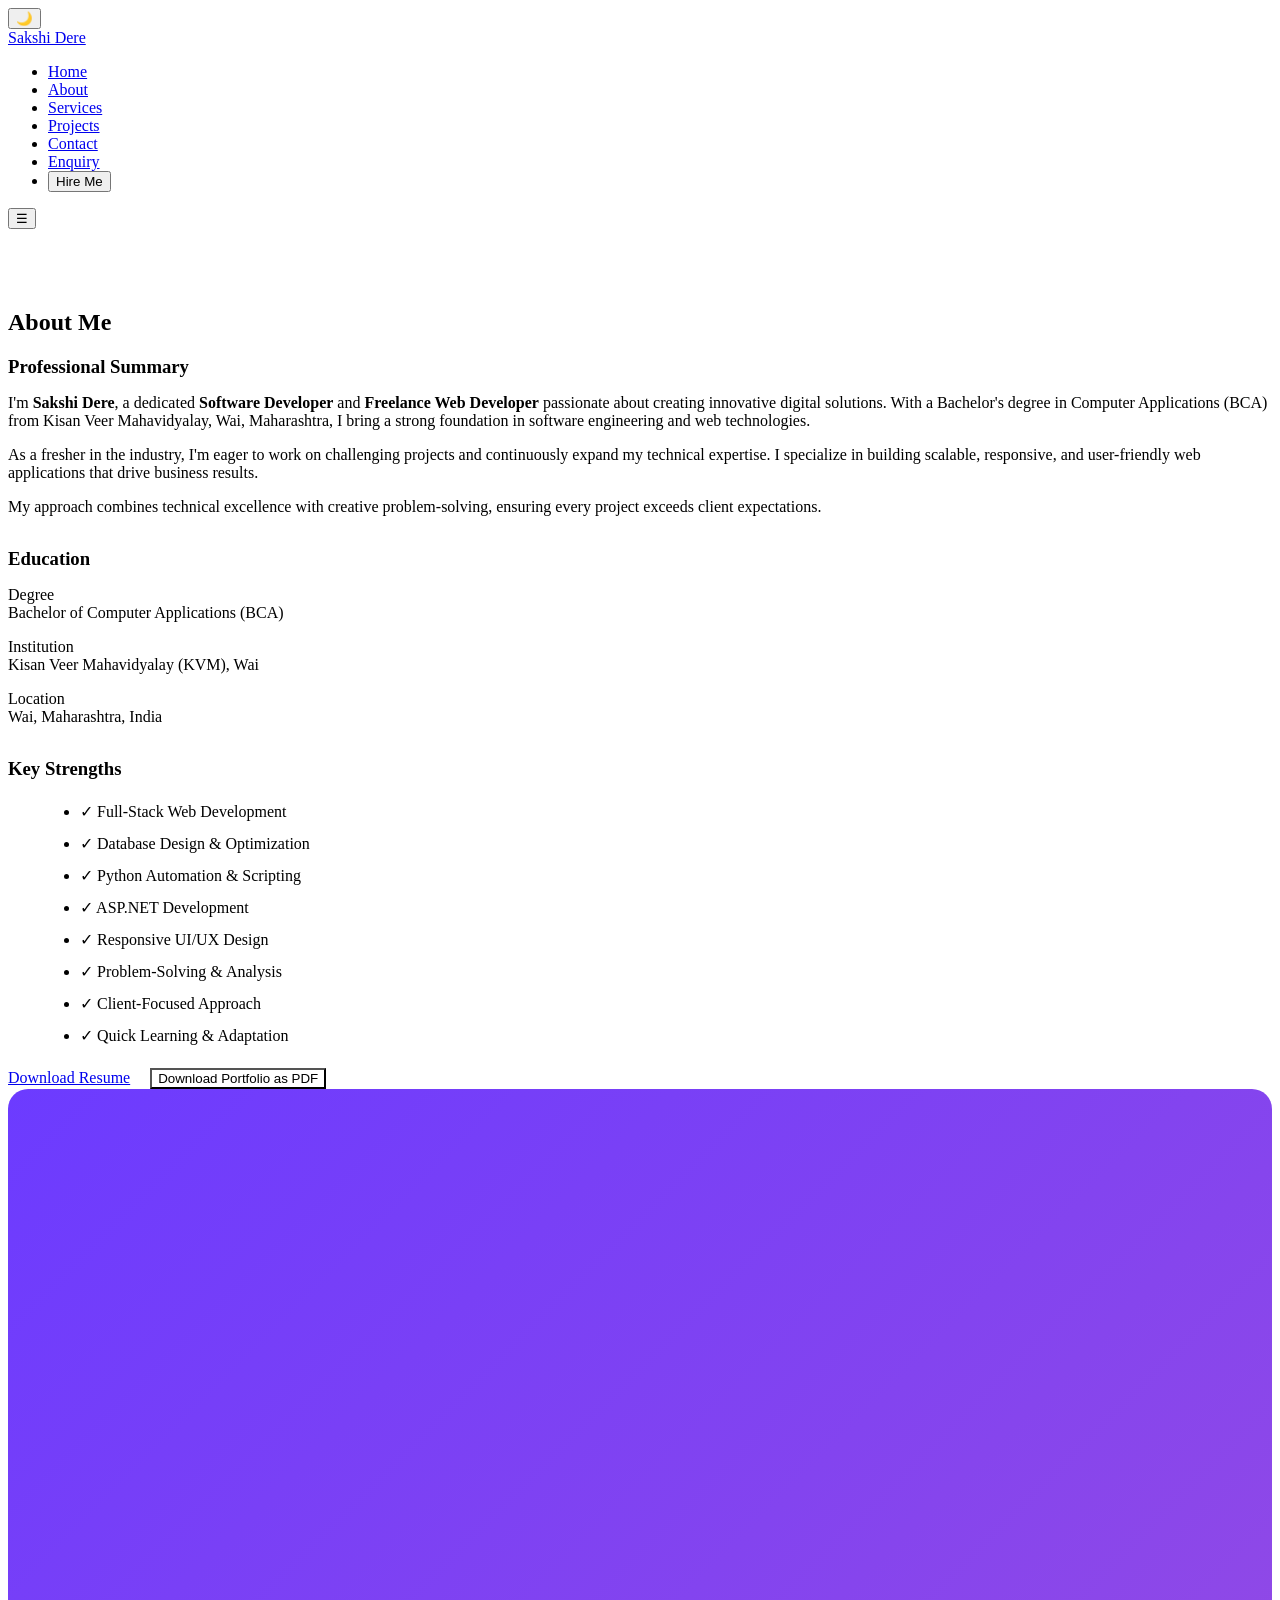
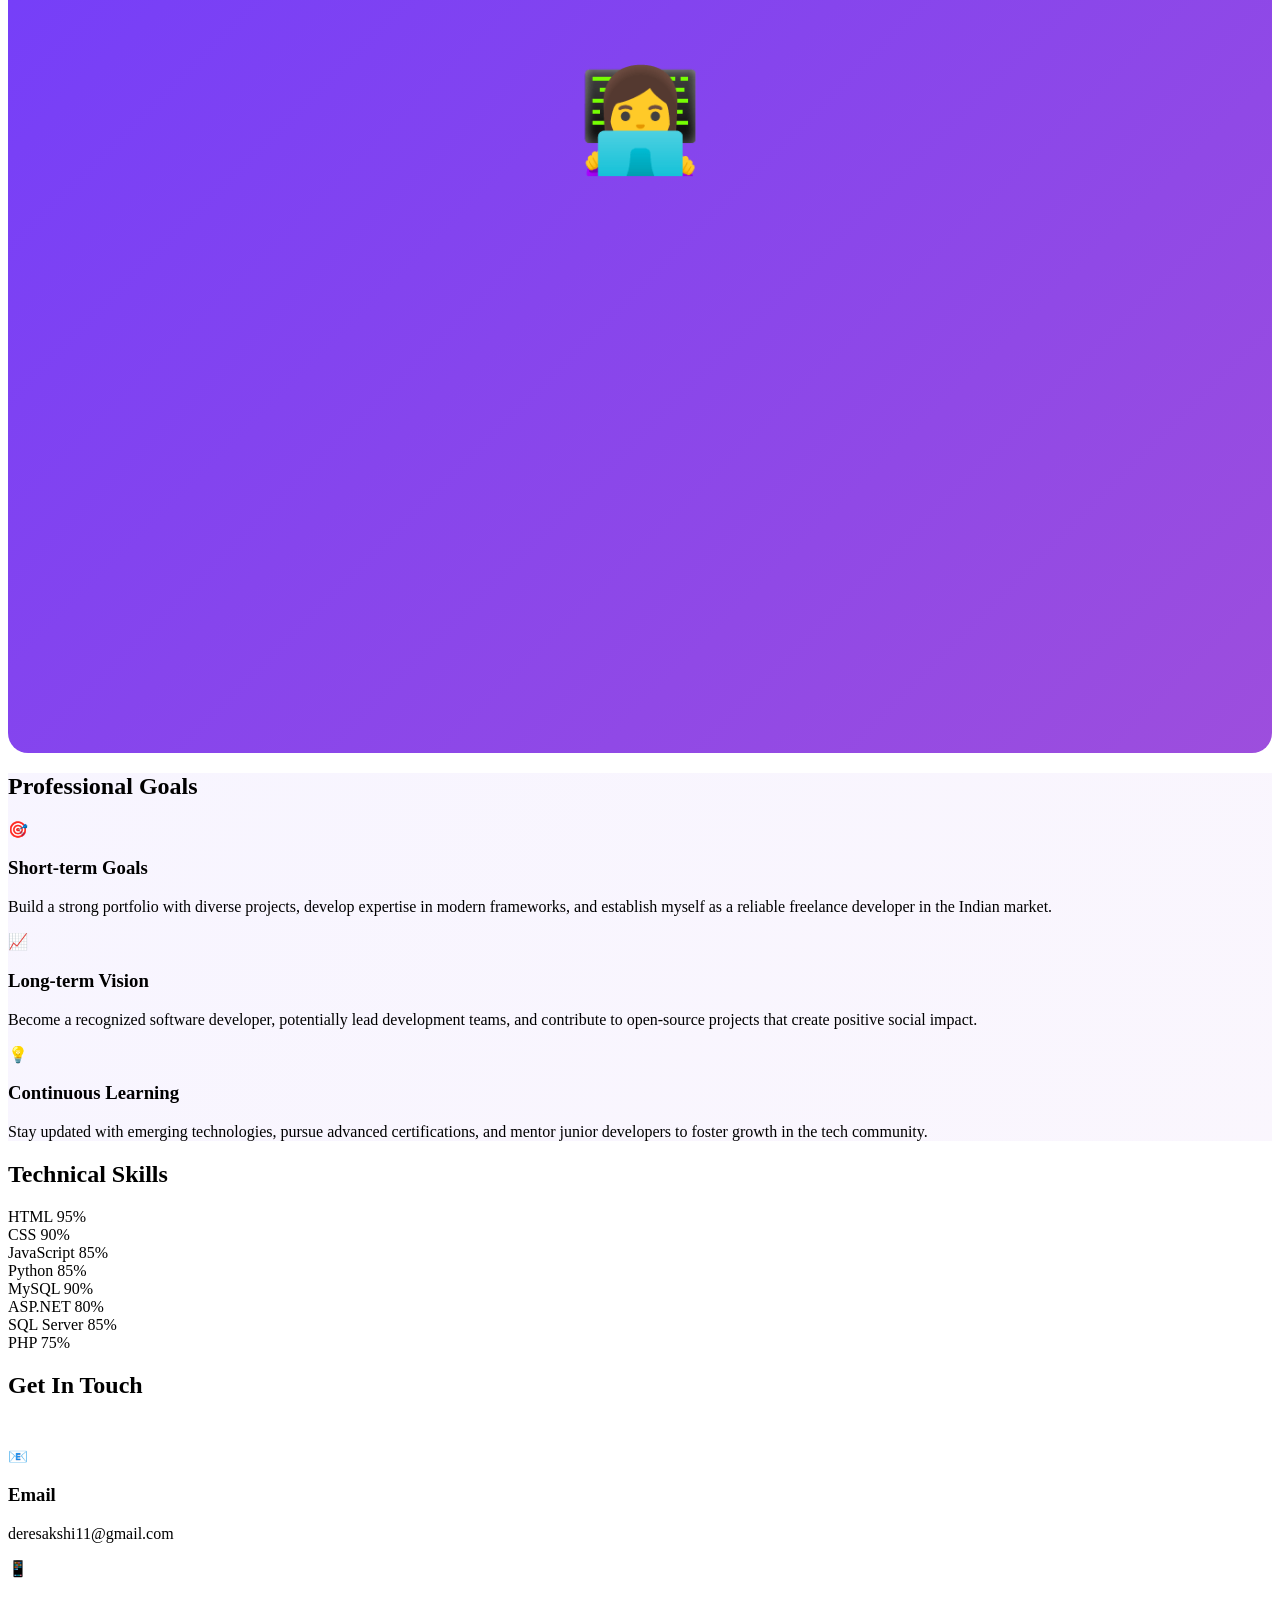
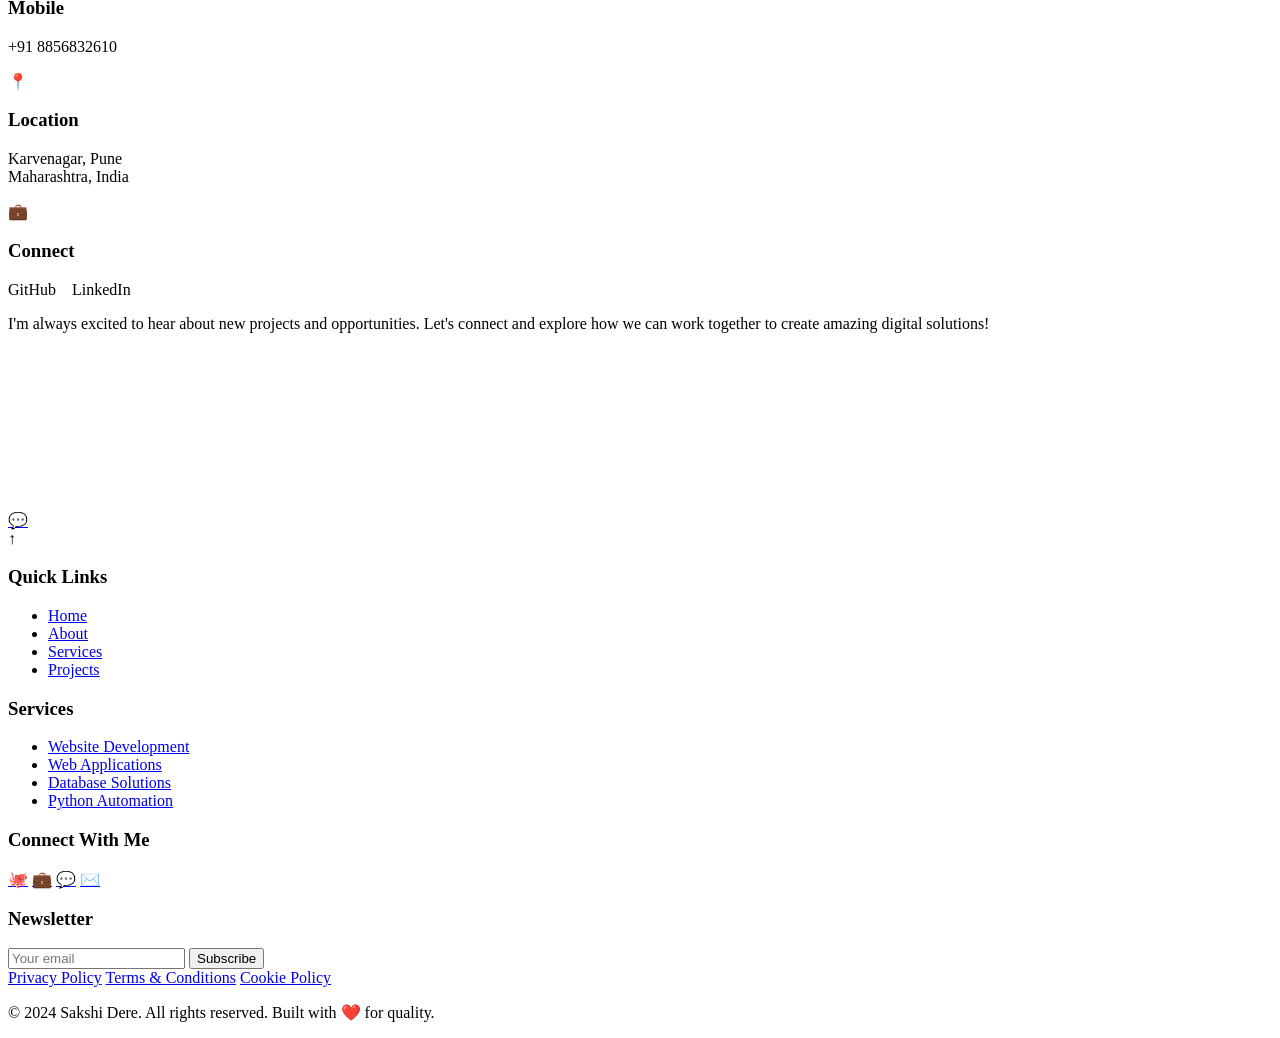
==== about.html @ 177c6a0b "My Portfolio Initial Commit" ====
<!DOCTYPE html>
<html lang="en">
<head>
    <meta charset="UTF-8">
    <meta name="viewport" content="width=device-width, initial-scale=1.0">
    <meta name="description" content="About Sakshi Dere - BCA Graduate, Software Developer & Freelance Web Developer from Pune, India.">
    <meta name="keywords" content="About Sakshi Dere, BCA, Software Developer, Web Developer, Pune">
    <meta name="robots" content="index, follow">
    <meta name="canonical" href="https://sakshi-dere.com/about.html">
    <meta property="og:title" content="About Sakshi Dere - Software Developer">
    <meta property="og:description" content="Learn about Sakshi Dere's background, education, skills, and professional journey.">
    
    <title>About Sakshi Dere - Software Developer & Web Developer | Portfolio</title>
    <link rel="stylesheet" href="css/style.css">
    <link rel="icon" type="image/x-icon" href="data:image/svg+xml,<svg xmlns='http://www.w3.org/2000/svg' viewBox='0 0 100 100'><text y='75' font-size='75' fill='%236C3BFF'>S</text></svg>">
</head>
<body>
    <!-- Scroll Progress Bar -->
    <div class="scroll-progress"></div>

    <!-- Dark Mode Toggle -->
    <button class="dark-mode-toggle" title="Toggle Dark Mode">🌙</button>

    <!-- Custom Cursor -->
    <div class="cursor"></div>
    <div class="cursor-inner"></div>

    <!-- Header & Navigation -->
    <header>
        <div class="header-content">
            <a href="/" class="logo">Sakshi Dere</a>
            <nav>
                <ul>
                    <li><a href="index.html">Home</a></li>
                    <li><a href="about.html">About</a></li>
                    <li><a href="services.html">Services</a></li>
                    <li><a href="projects.html">Projects</a></li>
                    <li><a href="contact.html">Contact</a></li>
                    <li><a href="enquiry.html">Enquiry</a></li>
                    <li><button class="hire-btn">Hire Me</button></li>
                </ul>
            </nav>
            <button class="menu-toggle">☰</button>
        </div>
    </header>

    <main style="margin-top: 80px;">
        <!-- About Section -->
        <section class="about reveal">
            <div class="container">
                <h2>About Me</h2>
                <div class="about-grid">
                    <div class="about-content">
                        <h3 style="color: var(--primary); margin-bottom: 1rem;">Professional Summary</h3>
                        <p>
                            I'm <strong>Sakshi Dere</strong>, a dedicated <strong>Software Developer</strong> and <strong>Freelance Web Developer</strong> passionate about creating innovative digital solutions. With a Bachelor's degree in Computer Applications (BCA) from Kisan Veer Mahavidyalay, Wai, Maharashtra, I bring a strong foundation in software engineering and web technologies.
                        </p>
                        <p style="margin-top: 1rem;">
                            As a fresher in the industry, I'm eager to work on challenging projects and continuously expand my technical expertise. I specialize in building scalable, responsive, and user-friendly web applications that drive business results.
                        </p>
                        <p style="margin-top: 1rem;">
                            My approach combines technical excellence with creative problem-solving, ensuring every project exceeds client expectations.
                        </p>

                        <h3 style="color: var(--primary); margin: 2rem 0 1rem;">Education</h3>
                        <div class="detail-card" style="margin-bottom: 1rem;">
                            <div class="detail-label">Degree</div>
                            <div class="detail-value">Bachelor of Computer Applications (BCA)</div>
                        </div>
                        <div class="detail-card" style="margin-bottom: 1rem;">
                            <div class="detail-label">Institution</div>
                            <div class="detail-value">Kisan Veer Mahavidyalay (KVM), Wai</div>
                        </div>
                        <div class="detail-card" style="margin-bottom: 1rem;">
                            <div class="detail-label">Location</div>
                            <div class="detail-value">Wai, Maharashtra, India</div>
                        </div>

                        <h3 style="color: var(--primary); margin: 2rem 0 1rem;">Key Strengths</h3>
                        <ul style="margin-left: 2rem; line-height: 2;">
                            <li>✓ Full-Stack Web Development</li>
                            <li>✓ Database Design & Optimization</li>
                            <li>✓ Python Automation & Scripting</li>
                            <li>✓ ASP.NET Development</li>
                            <li>✓ Responsive UI/UX Design</li>
                            <li>✓ Problem-Solving & Analysis</li>
                            <li>✓ Client-Focused Approach</li>
                            <li>✓ Quick Learning & Adaptation</li>
                        </ul>

                        <a href="#contact" class="resume-btn" style="margin-top: 2rem;">Download Resume</a>
                        <button class="resume-btn" style="margin-left: 1rem; background: var(--secondary);" onclick="downloadPortfolioPDF()">Download Portfolio as PDF</button>
                    </div>

                    <div class="about-image">
                        <div style="width: 100%; aspect-ratio: 1; background: linear-gradient(135deg, #6C3BFF, #9D4EDD); border-radius: 20px; display: flex; align-items: center; justify-content: center; color: white; font-size: 100px;">👩‍💻</div>
                    </div>
                </div>
            </div>
        </section>

        <!-- Professional Goals -->
        <section class="services reveal" style="background: linear-gradient(135deg, rgba(108, 59, 255, 0.05), rgba(157, 78, 221, 0.05));">
            <div class="container">
                <h2>Professional Goals</h2>
                <div class="services-grid">
                    <div class="service-card">
                        <div class="service-icon">🎯</div>
                        <h3>Short-term Goals</h3>
                        <p>Build a strong portfolio with diverse projects, develop expertise in modern frameworks, and establish myself as a reliable freelance developer in the Indian market.</p>
                    </div>
                    <div class="service-card">
                        <div class="service-icon">📈</div>
                        <h3>Long-term Vision</h3>
                        <p>Become a recognized software developer, potentially lead development teams, and contribute to open-source projects that create positive social impact.</p>
                    </div>
                    <div class="service-card">
                        <div class="service-icon">💡</div>
                        <h3>Continuous Learning</h3>
                        <p>Stay updated with emerging technologies, pursue advanced certifications, and mentor junior developers to foster growth in the tech community.</p>
                    </div>
                </div>
            </div>
        </section>

        <!-- Skills Section -->
        <section class="skills reveal">
            <div class="container">
                <h2>Technical Skills</h2>
                <div class="skills-grid">
                    <div class="skill-card">
                        <div class="skill-name">
                            <span>HTML</span>
                            <span class="skill-percent">95%</span>
                        </div>
                        <div class="skill-bar">
                            <div class="skill-progress" data-percent="95" style="--width: 0%"></div>
                        </div>
                    </div>
                    <div class="skill-card">
                        <div class="skill-name">
                            <span>CSS</span>
                            <span class="skill-percent">90%</span>
                        </div>
                        <div class="skill-bar">
                            <div class="skill-progress" data-percent="90" style="--width: 0%"></div>
                        </div>
                    </div>
                    <div class="skill-card">
                        <div class="skill-name">
                            <span>JavaScript</span>
                            <span class="skill-percent">85%</span>
                        </div>
                        <div class="skill-bar">
                            <div class="skill-progress" data-percent="85" style="--width: 0%"></div>
                        </div>
                    </div>
                    <div class="skill-card">
                        <div class="skill-name">
                            <span>Python</span>
                            <span class="skill-percent">85%</span>
                        </div>
                        <div class="skill-bar">
                            <div class="skill-progress" data-percent="85" style="--width: 0%"></div>
                        </div>
                    </div>
                    <div class="skill-card">
                        <div class="skill-name">
                            <span>MySQL</span>
                            <span class="skill-percent">90%</span>
                        </div>
                        <div class="skill-bar">
                            <div class="skill-progress" data-percent="90" style="--width: 0%"></div>
                        </div>
                    </div>
                    <div class="skill-card">
                        <div class="skill-name">
                            <span>ASP.NET</span>
                            <span class="skill-percent">80%</span>
                        </div>
                        <div class="skill-bar">
                            <div class="skill-progress" data-percent="80" style="--width: 0%"></div>
                        </div>
                    </div>
                    <div class="skill-card">
                        <div class="skill-name">
                            <span>SQL Server</span>
                            <span class="skill-percent">85%</span>
                        </div>
                        <div class="skill-bar">
                            <div class="skill-progress" data-percent="85" style="--width: 0%"></div>
                        </div>
                    </div>
                    <div class="skill-card">
                        <div class="skill-name">
                            <span>PHP</span>
                            <span class="skill-percent">75%</span>
                        </div>
                        <div class="skill-bar">
                            <div class="skill-progress" data-percent="75" style="--width: 0%"></div>
                        </div>
                    </div>
                </div>
            </div>
        </section>

        <!-- Contact Info -->
        <section class="contact reveal">
            <div class="container">
                <h2>Get In Touch</h2>
                <div class="contact-grid" style="margin-top: 3rem;">
                    <div class="contact-info">
                        <div class="contact-item">
                            <div class="contact-icon">📧</div>
                            <div class="contact-details">
                                <h3>Email</h3>
                                <p><a href="mailto:deresakshi11@gmail.com" style="color: var(--primary); text-decoration: none;">deresakshi11@gmail.com</a></p>
                            </div>
                        </div>
                        <div class="contact-item">
                            <div class="contact-icon">📱</div>
                            <div class="contact-details">
                                <h3>Mobile</h3>
                                <p><a href="tel:+918856832610" style="color: var(--primary); text-decoration: none;">+91 8856832610</a></p>
                            </div>
                        </div>
                        <div class="contact-item">
                            <div class="contact-icon">📍</div>
                            <div class="contact-details">
                                <h3>Location</h3>
                                <p>Karvenagar, Pune<br>Maharashtra, India</p>
                            </div>
                        </div>
                        <div class="contact-item">
                            <div class="contact-icon">💼</div>
                            <div class="contact-details">
                                <h3>Connect</h3>
                                <div style="display: flex; gap: 1rem; margin-top: 0.5rem;">
                                    <a href="https://github.com/Sakshi-Dere" target="_blank" style="color: var(--primary); text-decoration: none;">GitHub</a>
                                    <a href="https://linkedin.com/in/sakshi-dere-36522b385" target="_blank" style="color: var(--primary); text-decoration: none;">LinkedIn</a>
                                </div>
                            </div>
                        </div>
                    </div>

                    <div>
                        <p style="margin-bottom: 1.5rem; color: var(--text-light);">
                            I'm always excited to hear about new projects and opportunities. Let's connect and explore how we can work together to create amazing digital solutions!
                        </p>
                        <div class="map-section" style="background: none;">
                            <div class="map-container">
                                <iframe src="https://www.google.com/maps/embed?pb=!1m18!1m12!1m3!1d3781.8937618827476!2d73.85476!3d18.47357!2m3!1f0!2f0!3f0!3m2!1i1024!2i768!4f13.1!3m3!1m2!1s0x3bc2efc23333333%3A0x123456789abcdef!2sKarvenagar%2C%20Pune%2C%20Maharashtra!5e0!3m2!1sen!2sin!4v1234567890" style="border:0;" allowfullscreen="" loading="lazy" referrerpolicy="no-referrer-when-downgrade"></iframe>
                            </div>
                        </div>
                    </div>
                </div>
            </div>
        </section>
    </main>

    <!-- Floating WhatsApp Button -->
    <a href="#" class="whatsapp-btn" title="Chat on WhatsApp">💬</a>

    <!-- Back To Top Button -->
    <div class="back-to-top">↑</div>

    <!-- Footer -->
    <footer>
        <div class="footer-content">
            <div class="footer-section">
                <h3>Quick Links</h3>
                <ul>
                    <li><a href="index.html">Home</a></li>
                    <li><a href="about.html">About</a></li>
                    <li><a href="services.html">Services</a></li>
                    <li><a href="projects.html">Projects</a></li>
                </ul>
            </div>

            <div class="footer-section">
                <h3>Services</h3>
                <ul>
                    <li><a href="services.html">Website Development</a></li>
                    <li><a href="services.html">Web Applications</a></li>
                    <li><a href="services.html">Database Solutions</a></li>
                    <li><a href="services.html">Python Automation</a></li>
                </ul>
            </div>

            <div class="footer-section">
                <h3>Connect With Me</h3>
                <div class="social-links">
                    <a href="https://github.com/Sakshi-Dere" target="_blank" class="social-icon" title="GitHub">🐙</a>
                    <a href="https://linkedin.com/in/sakshi-dere-36522b385" target="_blank" class="social-icon" title="LinkedIn">💼</a>
                    <a href="https://wa.me/918856832610" target="_blank" class="social-icon" title="WhatsApp">💬</a>
                    <a href="mailto:deresakshi11@gmail.com" class="social-icon" title="Email">✉️</a>
                </div>
            </div>

            <div class="footer-section">
                <h3>Newsletter</h3>
                <form class="newsletter-form">
                    <input type="email" placeholder="Your email" required>
                    <button type="submit">Subscribe</button>
                </form>
            </div>
        </div>

        <div class="footer-bottom">
            <div class="footer-links">
                <a href="#">Privacy Policy</a>
                <a href="#">Terms & Conditions</a>
                <a href="#">Cookie Policy</a>
            </div>
            <p>&copy; 2024 Sakshi Dere. All rights reserved. Built with ❤️ for quality.</p>
        </div>
    </footer>

    <script src="js/script.js"></script>
</body>
</html>
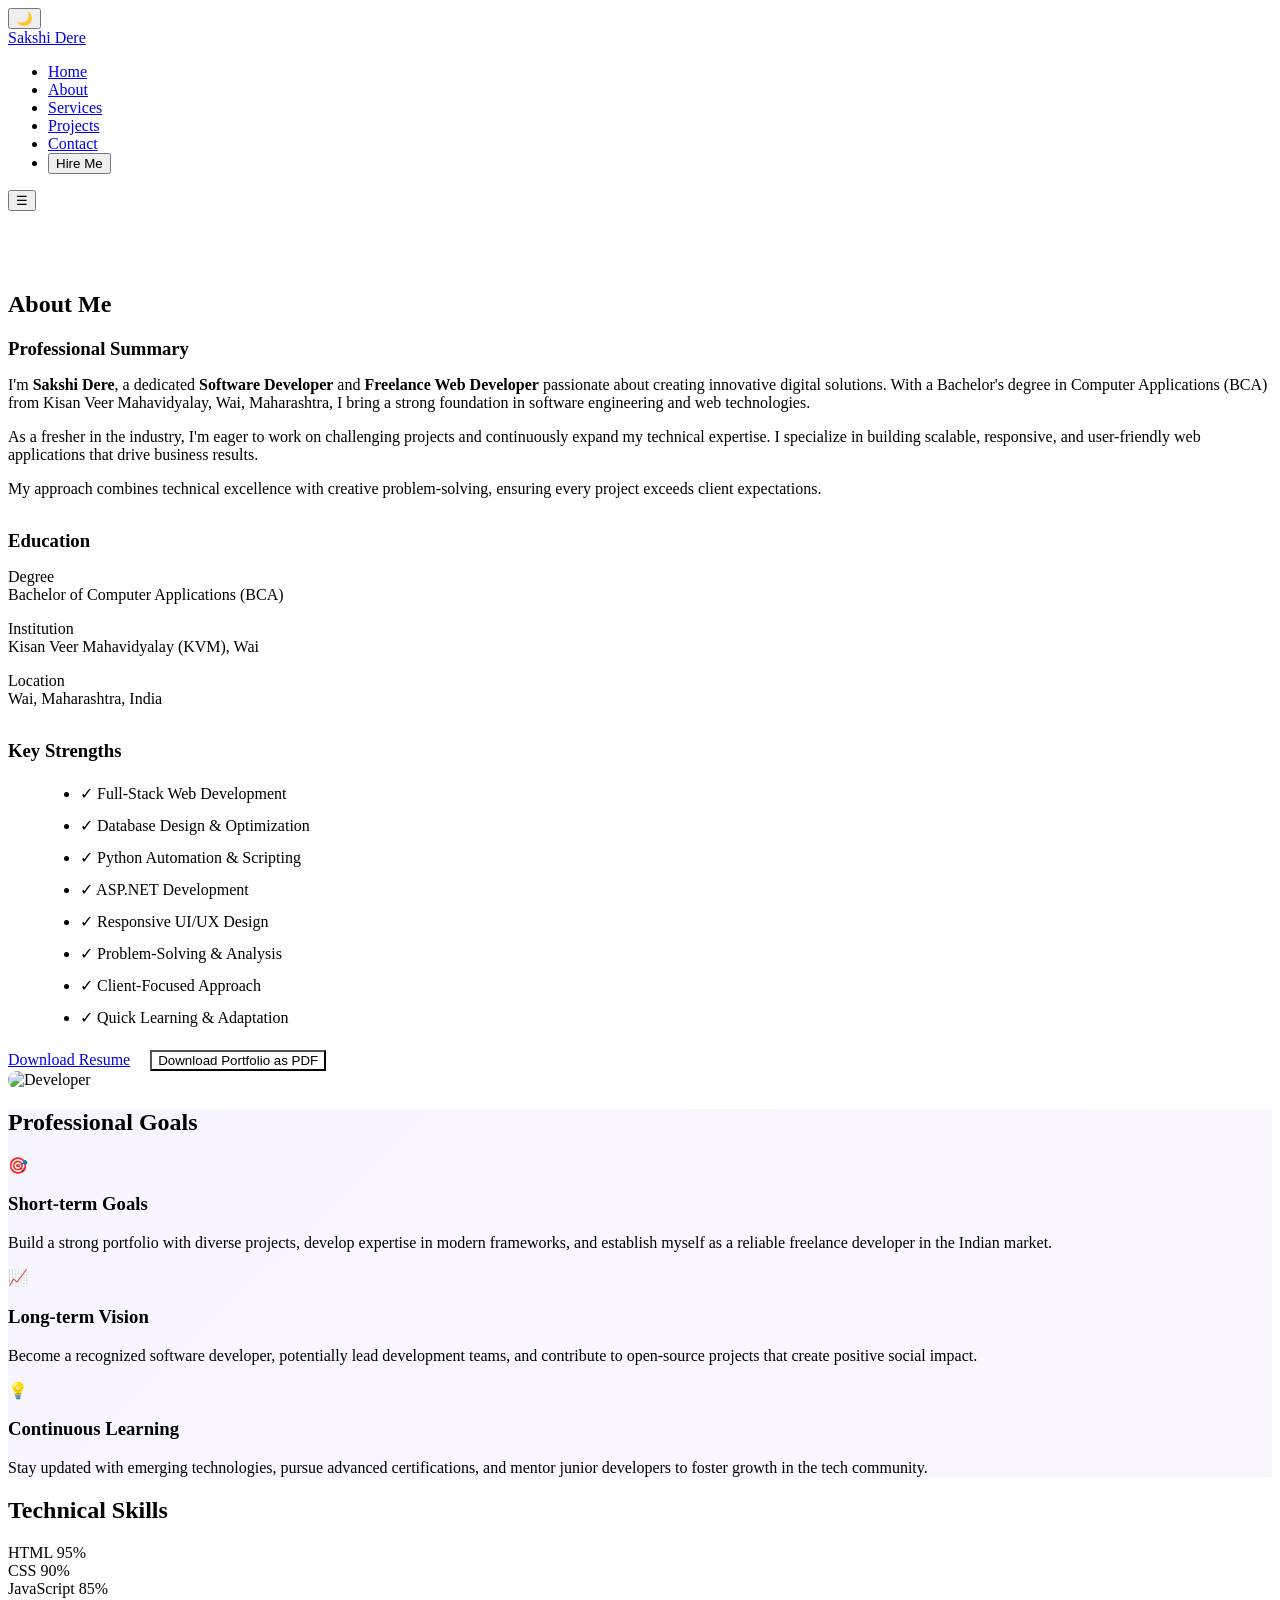
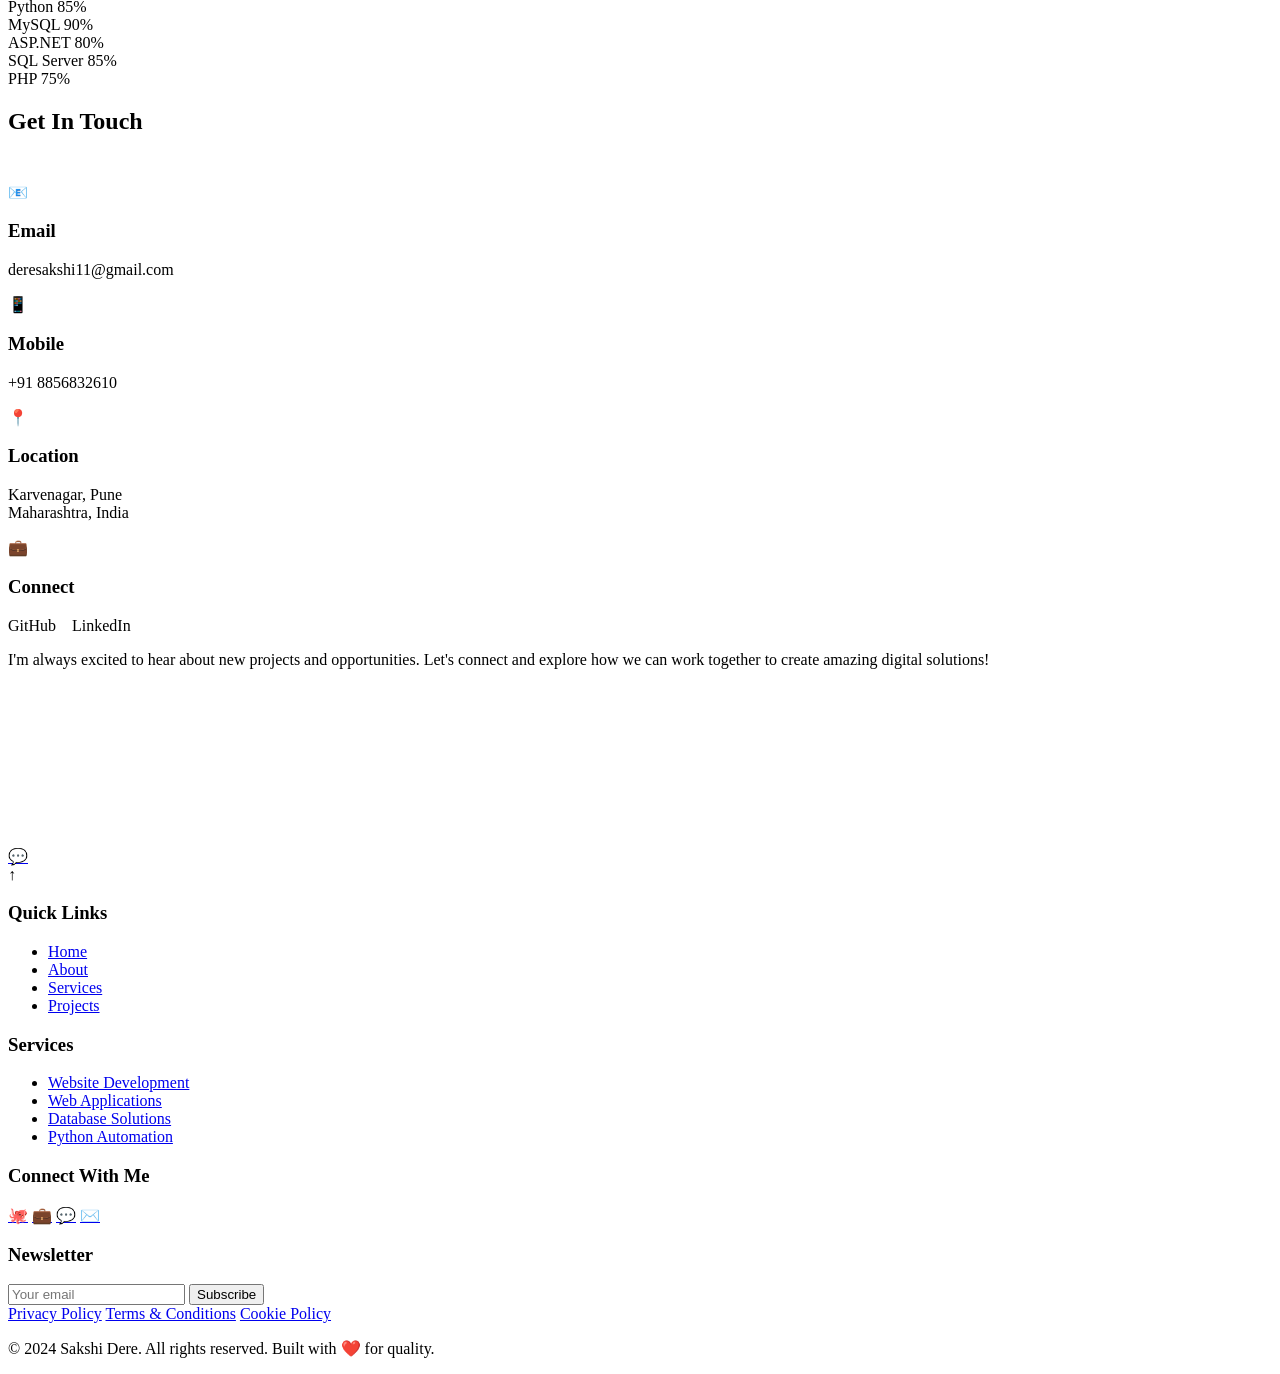
==== commit 5c74890e: "updated files" ====
--- a/about.html
+++ b/about.html
@@ -36,7 +36,7 @@
                     <li><a href="services.html">Services</a></li>
                     <li><a href="projects.html">Projects</a></li>
                     <li><a href="contact.html">Contact</a></li>
-                    <li><a href="enquiry.html">Enquiry</a></li>
+                   
                     <li><button class="hire-btn">Hire Me</button></li>
                 </ul>
             </nav>
@@ -88,12 +88,12 @@
                             <li>✓ Quick Learning & Adaptation</li>
                         </ul>
 
-                        <a href="#contact" class="resume-btn" style="margin-top: 2rem;">Download Resume</a>
+                        <a href="pdf/resume.pdf" class="resume-btn" style="margin-top: 2rem;">Download Resume</a>
                         <button class="resume-btn" style="margin-left: 1rem; background: var(--secondary);" onclick="downloadPortfolioPDF()">Download Portfolio as PDF</button>
                     </div>
 
                     <div class="about-image">
-                        <div style="width: 100%; aspect-ratio: 1; background: linear-gradient(135deg, #6C3BFF, #9D4EDD); border-radius: 20px; display: flex; align-items: center; justify-content: center; color: white; font-size: 100px;">👩‍💻</div>
+                        <img src="images/photo.jpg" alt="Developer" style="width: 100%; border-radius: 20px; box-shadow: var(--shadow-lg);">
                     </div>
                 </div>
             </div>
